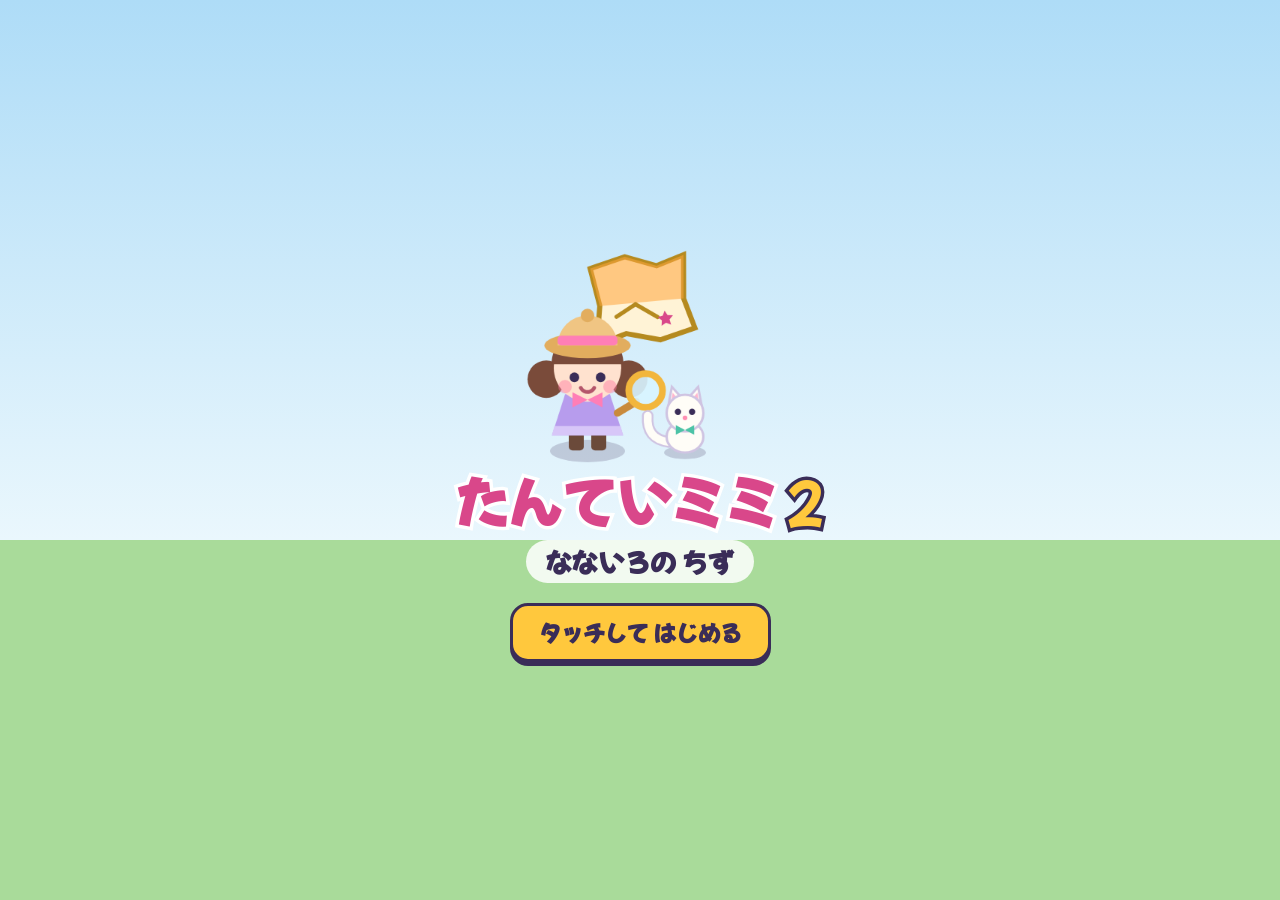
==== mimi2/index.html @ 29fbbd77 "たんていミミ2の1話「えき」を追加(試作) 1作目の反省(手順が多く冗長)をふまえ、別作品として作成。 遊び方を「みる・とく・つかう」だけに減らした。  - 手紙・カギ・てちょう・さがすボタン・十字ボ" ====
<!DOCTYPE html>
<html lang="ja">
<head>
<meta charset="utf-8">
<meta name="viewport" content="width=device-width, initial-scale=1, viewport-fit=cover">
<title>たんていミミ2 なないろの ちず</title>
<link rel="stylesheet" href="https://fonts.googleapis.com/css2?family=Mochiy+Pop+One&family=Zen+Maru+Gothic:wght@500;700&display=swap">
<link rel="stylesheet" href="style.css">
</head>
<body>
<!--APP-->
<div id="app">
  <button id="title" class="title" type="button" aria-label="はじめる">
    <canvas id="titleArt" width="480" height="300" aria-hidden="true"></canvas>
    <span class="logo">たんていミミ<b>2</b></span>
    <span class="sub">なないろの ちず</span>
    <span class="start">タッチして はじめる</span>
  </button>

  <section id="game" class="game" hidden>
    <div class="hud">
      <button id="btnHome" class="sys" type="button" aria-label="タイトルに もどる">
        <svg viewBox="0 0 24 24" aria-hidden="true"><path d="M4 11l8-7 8 7M6.5 10v9h11v-9M10.5 19v-5h3v5"/></svg>
      </button>
      <b id="stageName">1話 えき</b>
      <span id="pieces" class="pieces" aria-label="ちずの かけら"></span>
      <button id="btnSound" class="sys" type="button" aria-label="おと" aria-pressed="true">
        <svg viewBox="0 0 24 24" aria-hidden="true"><path d="M4 9.5v5h3.5l4.5 4v-13l-4.5 4z"/><path class="on" d="M15.5 9a4 4 0 010 6M18 6.5a7.5 7.5 0 010 11"/><path class="off" d="M15.5 9.5l5 5M20.5 9.5l-5 5"/></svg>
      </button>
    </div>
    <div class="field" id="field"><canvas id="cv" aria-label="えきの マップ"></canvas></div>
    <div class="talk">
      <canvas id="face" width="120" height="120" aria-hidden="true"></canvas>
      <p id="say" aria-live="polite"></p>
      <div id="tray" class="tray"></div>
      <button id="btnAgain" class="btn" type="button" hidden>もういちど あそぶ</button>
    </div>
  </section>

  <div id="modal" class="modal" hidden><div class="panel" id="panel" role="dialog" aria-modal="true"></div></div>
</div>
<!--/APP-->
<script src="game.js"></script>
</body>
</html>
---- mimi2/style.css ----
/* たんていミミ2 — がめんは「マップ」と「ふきだし」だけ。ボタンは おかない */
:root{
  --bg:#F3EFFB; --surface:#FFFFFF; --ink:#3A2D58; --ink-soft:#6E6390;
  --line:#DCD3F0; --berry:#D9478A; --star:#FFC83D; --mint:#2E9C82;
  --display:"Mochiy Pop One","Zen Maru Gothic","Hiragino Maru Gothic ProN",sans-serif;
  --body:"Zen Maru Gothic","Hiragino Maru Gothic ProN","Yu Gothic",sans-serif;
  color-scheme:light;
}
*{box-sizing:border-box}
[hidden]{display:none!important}
html,body{height:100%;margin:0}
body{background:var(--bg);color:var(--ink);font-family:var(--body);font-weight:700;font-size:17px;line-height:1.5;
  -webkit-user-select:none;user-select:none;-webkit-tap-highlight-color:transparent;overscroll-behavior:none;word-break:keep-all;overflow-wrap:anywhere}
button{font:inherit;color:inherit;cursor:pointer;touch-action:manipulation}
button:focus-visible{outline:3px solid var(--berry);outline-offset:2px}
h2{font-family:var(--display);font-weight:400;margin:0;line-height:1.4;text-wrap:balance}
#app{height:100%;display:flex;flex-direction:column}

/* ---- タイトル ---- */
.title{flex:1;border:0;margin:0;display:flex;flex-direction:column;align-items:center;justify-content:center;gap:6px;
  padding:16px max(16px,env(safe-area-inset-right,0px)) 16px max(16px,env(safe-area-inset-left,0px));
  background:linear-gradient(#AEDCF7,#EAF7FD 60%,#A9DB9A 60%)}
.title canvas{width:min(360px,86%);height:auto}
.logo{font-family:var(--display);font-size:clamp(32px,9vw,54px);color:var(--berry);-webkit-text-stroke:7px #fff;paint-order:stroke fill;line-height:1.2}
.logo b{font-weight:400;color:var(--star);-webkit-text-stroke:7px var(--ink);margin-left:.1em}
.sub{font-family:var(--display);font-size:clamp(18px,5vw,26px);background:rgba(255,255,255,.85);border-radius:999px;padding:2px 20px}
.start{margin-top:14px;font-family:var(--display);font-size:clamp(18px,5vw,22px);padding:10px 26px;border-radius:18px;border:3px solid var(--ink);background:var(--star);box-shadow:0 4px 0 var(--ink);animation:bob 1.6s ease-in-out infinite}
@keyframes bob{50%{transform:translateY(-5px)}}

/* ---- ゲーム ---- */
.game{flex:1;min-height:0;display:grid;gap:8px;grid-template-rows:auto 1fr auto;grid-template-areas:"hud" "field" "talk";
  padding:8px max(10px,env(safe-area-inset-right,0px)) 10px max(10px,env(safe-area-inset-left,0px))}
.hud{grid-area:hud;display:flex;align-items:center;gap:8px}
.hud b{font-family:var(--display);font-weight:400;font-size:16px;margin-right:auto;white-space:nowrap}
.sys{flex:none;width:34px;height:34px;padding:0;display:grid;place-items:center;border-radius:50%;border:0;background:transparent;color:var(--ink-soft);opacity:.75}
.sys svg{width:22px;height:22px;fill:none;stroke:currentColor;stroke-width:1.9;stroke-linecap:round;stroke-linejoin:round}
.sys .off{display:none}
.sys[aria-pressed=false] .on{display:none}
.sys[aria-pressed=false] .off{display:inline}
.pieces{display:flex;gap:3px;padding:3px 8px;border-radius:999px;background:var(--surface);border:2px solid var(--line)}
.pieces i{width:15px;height:15px;border-radius:4px;border:2px solid var(--line);transform:rotate(45deg) scale(.8)}
.pieces i.got{border-color:var(--ink);animation:pop .6s}
@keyframes pop{0%{transform:rotate(45deg) scale(.2)}60%{transform:rotate(45deg) scale(1.3)}100%{transform:rotate(45deg) scale(.8)}}
.field{grid-area:field;position:relative;min-width:0;min-height:0}
#cv{position:absolute;left:50%;top:50%;transform:translate(-50%,-50%);border:3px solid var(--ink);border-radius:16px;background:#EAE4F3;touch-action:none;cursor:pointer}
/* ふきだし: たかさは いつも おなじ。うえに ことば 1ぶん、したに カード */
.talk{grid-area:talk;display:grid;grid-template-columns:52px minmax(0,1fr);grid-template-rows:56px 62px;gap:2px 10px;align-items:center;
  background:var(--surface);border:3px solid var(--ink);border-radius:18px;padding:6px 12px}
.talk>canvas{width:52px;height:52px}
.talk p{margin:0;font-size:clamp(14.5px,4vw,18px);line-height:1.45;max-height:100%;overflow:hidden}
.tray{grid-column:1/-1;display:flex;justify-content:center;align-items:center;gap:8px;height:100%}
.talk .btn{grid-column:1/-1;justify-self:center}
.talk:has(#btnAgain:not([hidden])) .tray{display:none}
@media (orientation:landscape){
  .game{grid-template-columns:minmax(0,1fr) minmax(220px,36%);grid-template-rows:auto 1fr;grid-template-areas:"hud hud" "field talk"}
  .talk{align-self:center;grid-template-rows:minmax(86px,auto) 70px}
}

/* ---- カード ---- */
.card{position:relative;display:inline-flex;align-items:center;gap:6px;height:54px;padding:3px 12px 3px 6px;background:#fff;border:3px solid var(--ink);border-radius:12px;box-shadow:0 3px 0 var(--ink);white-space:nowrap}
.card canvas{width:42px;height:42px;flex:none}
.card b{font-family:var(--display);font-weight:400;font-size:clamp(15px,4.2vw,19px)}
.card.new{animation:cardin .7s cubic-bezier(.3,1.7,.5,1) both}
.card.glow{border-color:#E69B00;box-shadow:0 3px 0 #E69B00,0 0 0 5px rgba(255,200,61,.8)}
@keyframes cardin{0%{transform:translateY(-34px) scale(.3) rotate(-14deg);opacity:0}100%{transform:none;opacity:1}}

/* ---- ちかくで みる がめん ---- */
.btn{font-family:var(--display);font-weight:400;font-size:19px;padding:9px 22px;border-radius:18px;border:3px solid var(--ink);background:var(--star);box-shadow:0 4px 0 var(--ink)}
.btn:active{transform:translateY(3px);box-shadow:0 1px 0 var(--ink)}
.modal{position:fixed;inset:0;background:rgba(58,45,88,.45);display:grid;place-items:center;padding:14px;z-index:5}
.panel{position:relative;background:var(--surface);border:3px solid var(--ink);border-radius:24px;padding:18px 16px;width:min(520px,100%);max-height:100%;overflow:auto;
  display:flex;flex-direction:column;align-items:center;gap:12px;text-align:center}
.panel h2{font-size:clamp(19px,4.8vw,25px)}
.panel canvas.pic{width:auto;height:auto;max-width:min(440px,100%);max-height:40vh;border-radius:16px}
.close{position:absolute;right:8px;top:8px;width:38px;height:38px;border-radius:50%;border:0;background:var(--bg);font-size:20px;line-height:1;color:var(--ink-soft)}
.row{display:flex;flex-wrap:wrap;gap:10px;justify-content:center}
.choice{min-width:68px;min-height:62px;padding:6px 14px;border-radius:18px;border:3px solid var(--ink);background:var(--bg);box-shadow:0 4px 0 var(--ink);
  font-family:var(--display);font-weight:400;font-size:24px;display:flex;align-items:center;justify-content:center;gap:4px}
.choice small{font-size:.62em}
.choice:active{transform:translateY(3px);box-shadow:0 1px 0 var(--ink)}
.choice.no{animation:shake .35s}
.choice:disabled{opacity:.7}
@keyframes shake{25%{transform:translateX(-6px)}75%{transform:translateX(6px)}}
.fb{margin:0;min-height:1.5em;color:var(--berry)}
.fb.good{color:var(--mint);font-family:var(--display);font-weight:400;font-size:clamp(17px,4.4vw,22px)}
.has{display:flex;align-items:center;gap:8px;font-size:15px;color:var(--ink-soft)}
@media (max-height:480px){
  .game{gap:5px;padding-block:5px}
  .panel{padding:10px 14px;gap:7px;width:min(640px,100%)}
  .panel h2{font-size:19px}
  .panel canvas.pic{max-height:38vh}
  .choice{min-height:48px;font-size:21px}
}
@media (prefers-reduced-motion:reduce){.start,.choice.no,.card.new,.pieces i.got{animation:none}}
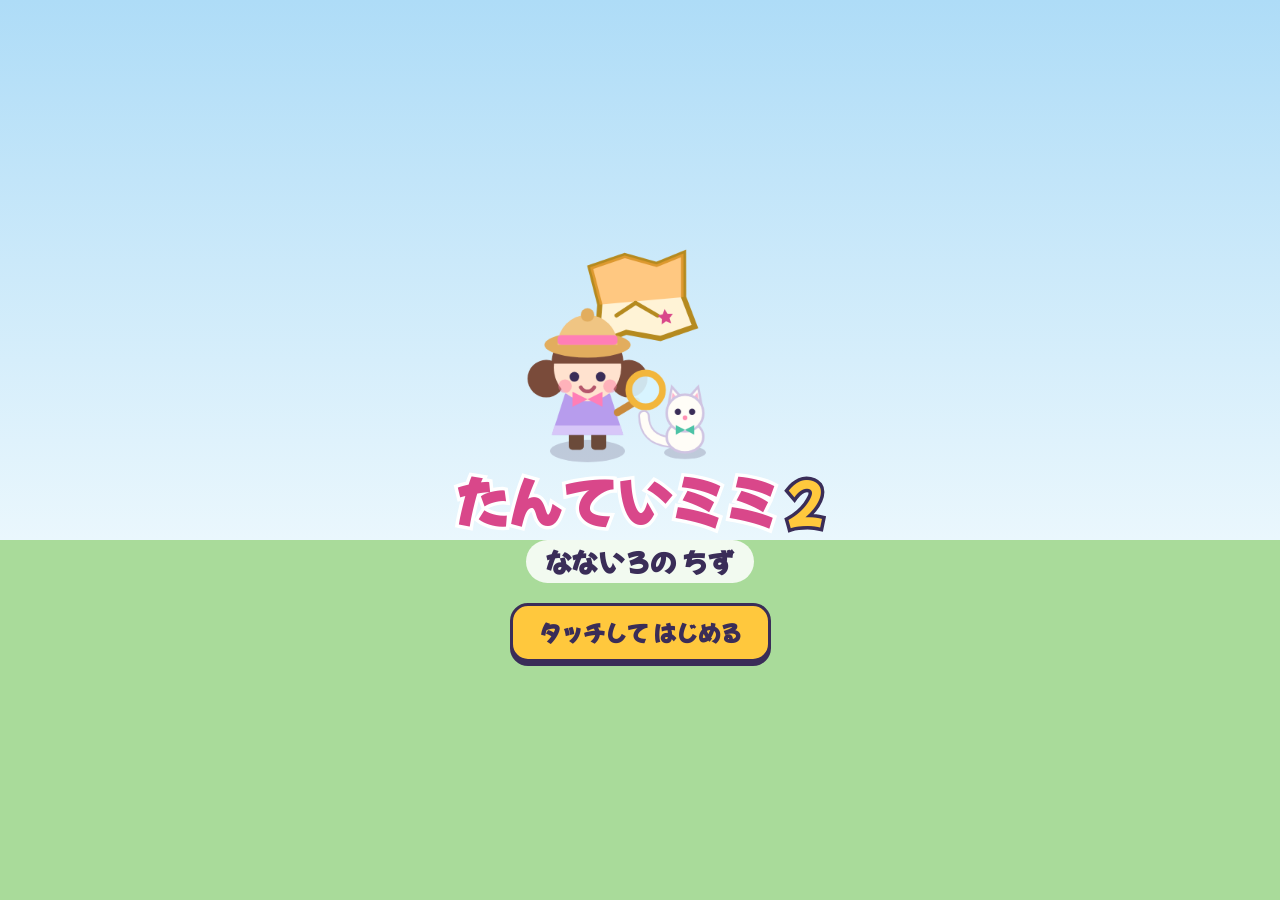
==== commit 6bb420c1: "たんていミミ2にプロローグと町の地図を追加 タイトルの次がいきなり駅で、始まった理由が分からなかった。  - プロローグ(はじめての1回だけ、約6秒): ミミの部屋で宝石が光り、   7色のかけらに割" ====
--- a/mimi2/index.html
+++ b/mimi2/index.html
@@ -17,6 +17,20 @@
     <span class="start">タッチして はじめる</span>
   </button>
 
+  <section id="prologue" class="story" hidden>
+    <canvas id="proCv" width="480" height="360" aria-hidden="true"></canvas>
+    <p id="proSay" class="story-say" aria-live="polite"></p>
+    <button id="btnSkip" class="skip" type="button">とばす ▶</button>
+  </section>
+
+  <section id="mapScreen" class="story" hidden>
+    <button id="mapHome" class="sys" type="button" aria-label="タイトルに もどる">
+      <svg viewBox="0 0 24 24" aria-hidden="true"><path d="M4 11l8-7 8 7M6.5 10v9h11v-9M10.5 19v-5h3v5"/></svg>
+    </button>
+    <canvas id="mapCv" width="480" height="300" aria-label="まちの ちず"></canvas>
+    <p id="mapSay" class="story-say" aria-live="polite"></p>
+  </section>
+
   <section id="game" class="game" hidden>
     <div class="hud">
       <button id="btnHome" class="sys" type="button" aria-label="タイトルに もどる">
@@ -33,7 +47,7 @@
       <canvas id="face" width="120" height="120" aria-hidden="true"></canvas>
       <p id="say" aria-live="polite"></p>
       <div id="tray" class="tray"></div>
-      <button id="btnAgain" class="btn" type="button" hidden>もういちど あそぶ</button>
+      <button id="btnAgain" class="btn" type="button" hidden>ちずに もどる</button>
     </div>
   </section>
 
--- a/mimi2/style.css
+++ b/mimi2/style.css
@@ -92,3 +92,18 @@
   .choice{min-height:48px;font-size:21px}
 }
 @media (prefers-reduced-motion:reduce){.start,.choice.no,.card.new,.pieces i.got{animation:none}}
+
+/* ---- プロローグと ちず ---- */
+.story{position:relative;flex:1;min-height:0;display:flex;flex-direction:column;align-items:center;justify-content:center;gap:12px;
+  padding:16px max(16px,env(safe-area-inset-right,0px)) 16px max(16px,env(safe-area-inset-left,0px));background:#2B2452}
+#mapScreen{background:var(--bg)}
+.story canvas{width:auto;height:auto;max-width:100%;max-height:calc(100% - 90px);border-radius:18px;border:3px solid var(--ink);touch-action:manipulation}
+#mapCv{cursor:pointer}
+.story-say{margin:0;min-height:2.8em;max-width:30em;display:grid;place-items:center;text-align:center;font-family:var(--display);font-weight:400;font-size:clamp(17px,4.6vw,23px);line-height:1.4;
+  background:var(--surface);border:3px solid var(--ink);border-radius:18px;padding:6px 18px}
+.skip{position:absolute;right:max(12px,env(safe-area-inset-right,0px));top:12px;font-size:14px;padding:4px 14px;border-radius:999px;border:2px solid rgba(255,255,255,.5);background:transparent;color:#fff;opacity:.8}
+#mapHome{position:absolute;left:max(10px,env(safe-area-inset-left,0px));top:8px}
+
+/* プロローグと ちずの えは、がめんに あわせて おおきく */
+#proCv{width:min(100%,760px,calc((100dvh - 150px) * 1.333));max-height:none}
+#mapCv{width:min(100%,820px,calc((100dvh - 150px) * 1.6));max-height:none}
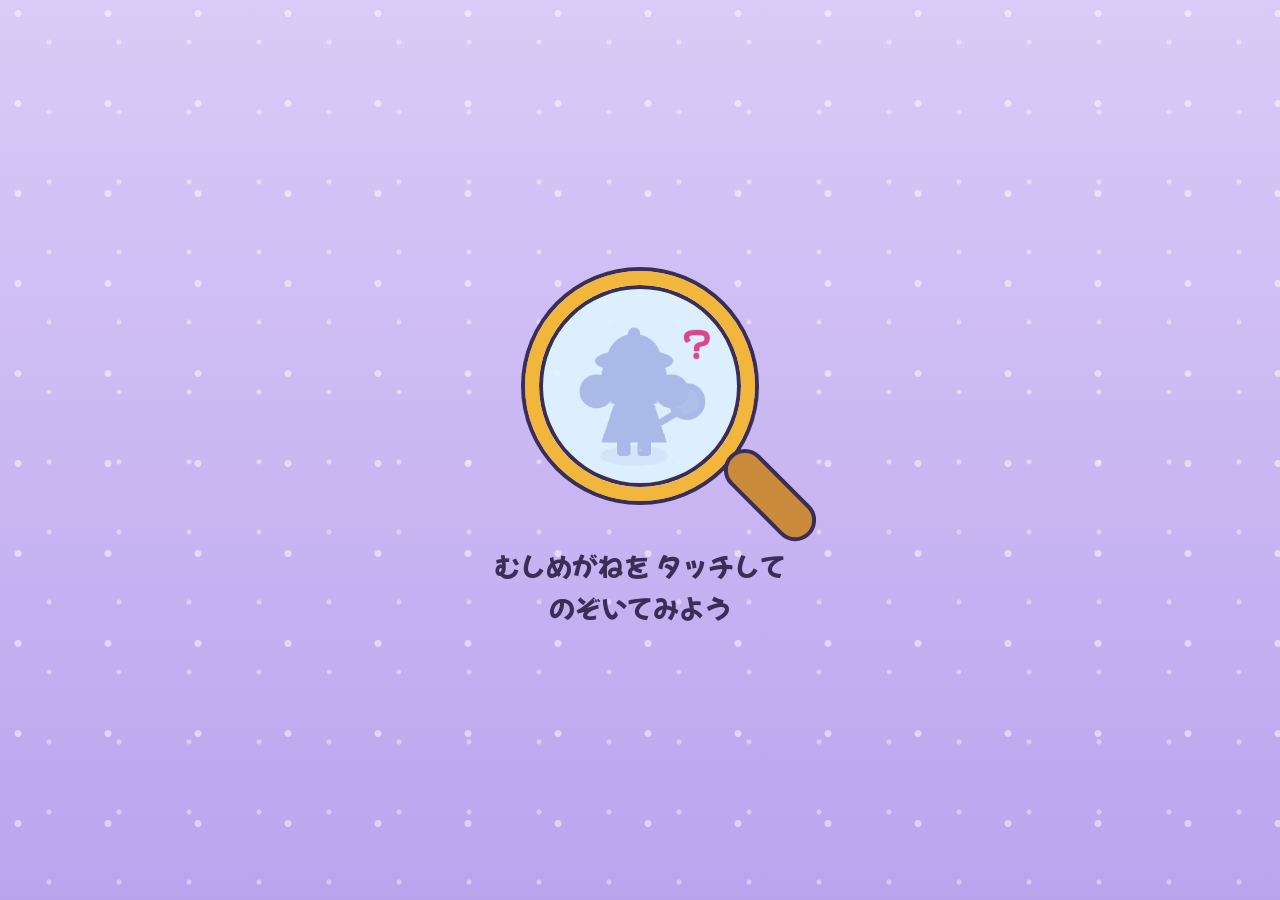
==== commit 13ad8389: "たんていミミ2のタイトル前に、1作目と同じ虫めがねの入口画面を追加 虫めがねをタッチするとレンズが広がってタイトルが現れ、 1作目と同じタイトルの曲が鳴り始める。  Co-Authored-By: C" ====
--- a/mimi2/index.html
+++ b/mimi2/index.html
@@ -51,6 +51,11 @@
     </div>
   </section>
 
+  <button id="gate" class="gate" type="button" aria-label="むしめがねを タッチして はじめる">
+    <span class="lens" id="lens"><canvas id="lensArt" width="240" height="240" aria-hidden="true"></canvas></span>
+    <span class="gate-say">むしめがねを タッチして<br>のぞいてみよう</span>
+  </button>
+
   <div id="modal" class="modal" hidden><div class="panel" id="panel" role="dialog" aria-modal="true"></div></div>
 </div>
 <!--/APP-->
--- a/mimi2/style.css
+++ b/mimi2/style.css
@@ -107,3 +107,23 @@
 /* プロローグと ちずの えは、がめんに あわせて おおきく */
 #proCv{width:min(100%,760px,calc((100dvh - 150px) * 1.333));max-height:none}
 #mapCv{width:min(100%,820px,calc((100dvh - 150px) * 1.6));max-height:none}
+
+/* ---- いりぐち: むしめがねを タッチすると、レンズが ひろがって タイトルが あらわれる ---- */
+.gate{position:fixed;inset:0;z-index:8;border:0;margin:0;padding:24px 16px;display:flex;flex-direction:column;align-items:center;justify-content:center;gap:clamp(20px,6vh,44px);
+  color:var(--ink);font-family:var(--display);font-weight:400;font-size:clamp(19px,5vw,26px);line-height:1.6;
+  background:radial-gradient(circle at 20% 15%,rgba(255,255,255,.5) 0 3px,transparent 4px) 0 0/90px 90px,
+             radial-gradient(circle at 70% 60%,rgba(255,255,255,.4) 0 2px,transparent 3px) 0 0/70px 70px,
+             linear-gradient(#D9CBF7,#BBA4EE);
+  --cx:50%;--cy:50%;--r:0px;
+  -webkit-mask-image:radial-gradient(circle at var(--cx) var(--cy),transparent var(--r),#000 calc(var(--r) + 1px));
+          mask-image:radial-gradient(circle at var(--cx) var(--cy),transparent var(--r),#000 calc(var(--r) + 1px))}
+.lens{position:relative;width:min(52vw,36vh,230px);aspect-ratio:1;border-radius:50%;border:clamp(9px,2.6vw,14px) solid #F2B63C;
+  box-shadow:0 0 0 4px var(--ink),inset 0 0 0 4px var(--ink);background:rgba(222,246,255,.9);animation:lenspulse 2.4s ease-in-out infinite}
+.lens::after{content:"";position:absolute;left:84%;top:84%;width:17%;height:52%;border-radius:999px;background:#C98A3C;border:4px solid var(--ink);transform-origin:50% 0;transform:rotate(-45deg)}
+.lens canvas{position:absolute;inset:6%;width:88%;height:88%;border-radius:50%}
+.gate.open .lens{animation:none}
+.gate.open .lens canvas,.gate.open .gate-say{opacity:0;transition:opacity .2s}
+.gate.open .lens{background:transparent}
+@keyframes lenspulse{0%,100%{transform:scale(1)}50%{transform:scale(1.05)}}
+@media (prefers-reduced-motion:reduce){.lens{animation:none}}
+
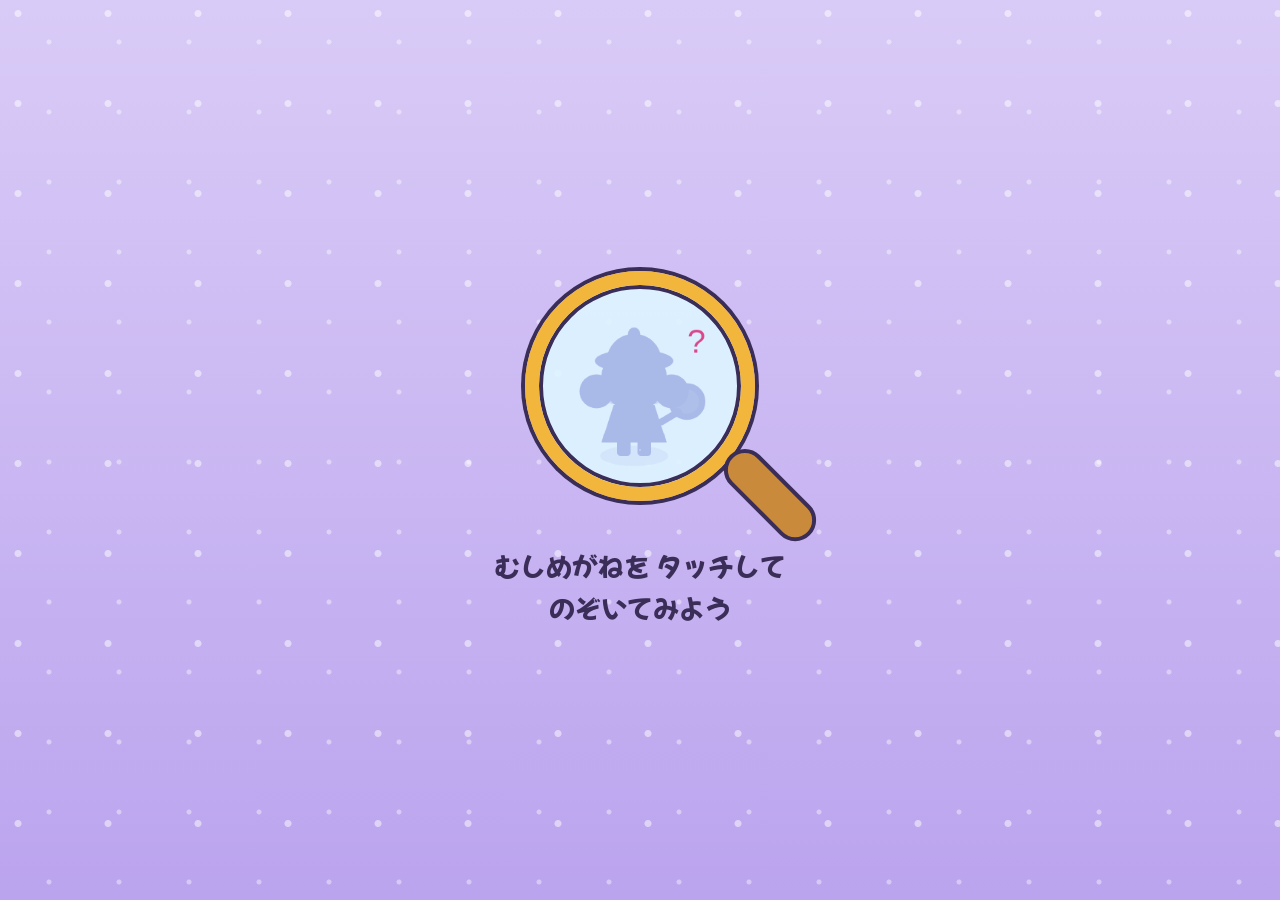
==== commit b3501b88: "たんていミミ2に2話「としょかん」を追加し、話ごとの仕組みを共通化 - フクロウのメモ(たしざん)→案内板(数の並び)→たなの色、の3段の謎 - 2話は1話のかけらを集めると地図で行けるようになる -" ====
--- a/mimi2/index.html
+++ b/mimi2/index.html
@@ -33,7 +33,7 @@
 
   <section id="game" class="game" hidden>
     <div class="hud">
-      <button id="btnHome" class="sys" type="button" aria-label="タイトルに もどる">
+      <button id="btnHome" class="sys" type="button" aria-label="ちずに もどる">
         <svg viewBox="0 0 24 24" aria-hidden="true"><path d="M4 11l8-7 8 7M6.5 10v9h11v-9M10.5 19v-5h3v5"/></svg>
       </button>
       <b id="stageName">1話 えき</b>
@@ -43,7 +43,8 @@
       </button>
     </div>
     <div class="field" id="field"><canvas id="cv" aria-label="えきの マップ"></canvas></div>
-    <div class="talk">
+    <div class="talk" id="talk">
+      <button id="btnSkip2" class="skip2" type="button" hidden>とばす ▶</button>
       <canvas id="face" width="120" height="120" aria-hidden="true"></canvas>
       <p id="say" aria-live="polite"></p>
       <div id="tray" class="tray"></div>
--- a/mimi2/style.css
+++ b/mimi2/style.css
@@ -127,3 +127,16 @@
 @keyframes lenspulse{0%,100%{transform:scale(1)}50%{transform:scale(1.05)}}
 @media (prefers-reduced-motion:reduce){.lens{animation:none}}
 
+
+/* ---- はなしの プロローグ: はなしている ひとの かおを おおきく ---- */
+.talk{position:relative}
+.talk.big{grid-template-columns:96px minmax(0,1fr);cursor:pointer}
+.talk.big>canvas{width:92px;height:92px;grid-row:1/3;align-self:center;background:#F3EFFB;border-radius:50%;border:3px solid var(--ink)}
+.talk.big p{grid-row:1/3;font-size:clamp(16px,4.4vw,20px);line-height:1.5}
+.talk.big .tray{display:none}
+.talk.big::after{content:"▼";position:absolute;right:14px;bottom:6px;font-size:13px;color:var(--ink-soft);animation:bob 1s ease-in-out infinite}
+.skip2{position:absolute;right:8px;top:-34px;font-size:13px;padding:3px 12px;border-radius:999px;border:2px solid var(--line);background:var(--surface);color:var(--ink-soft);z-index:1}
+
+/* いろを えらぶ ボタン(2話の たな) */
+.choice.col{flex-direction:column;gap:2px;min-width:84px;padding:6px 10px}
+.choice .sw{width:34px;height:22px;border-radius:6px;border:2.5px solid var(--ink)}
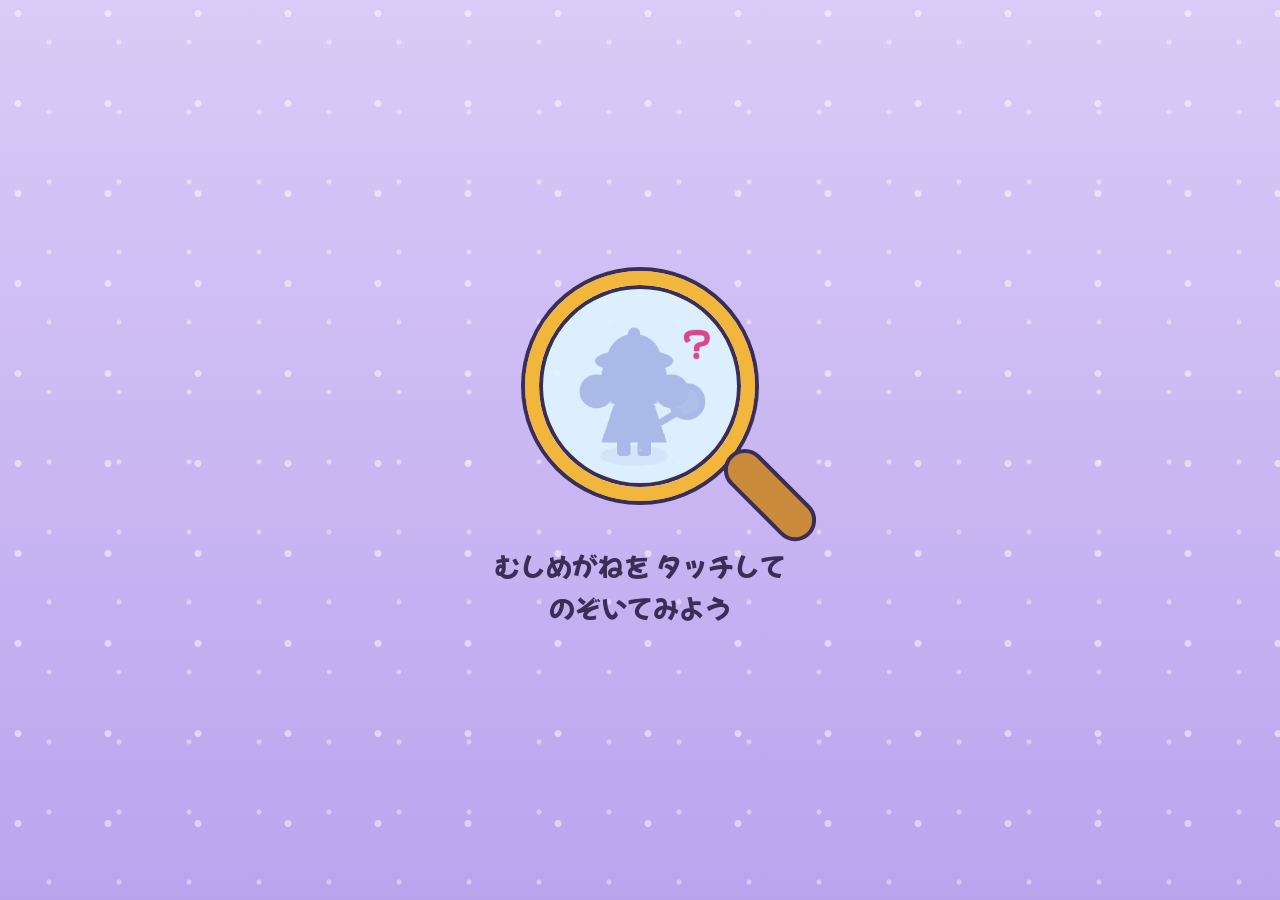
==== commit b87419df: "話に入るときは虫めがねでのぞきこむ演出、地図に戻るときは短い暗転に Co-Authored-By: Claude Opus 5.5 <noreply@anthropic.com> Claude-Ses" ====
--- a/mimi2/index.html
+++ b/mimi2/index.html
@@ -52,6 +52,8 @@
     </div>
   </section>
 
+  <div id="wipe" class="wipe" hidden aria-hidden="true"><span id="wlens" class="wlens"></span></div>
+
   <button id="gate" class="gate" type="button" aria-label="むしめがねを タッチして はじめる">
     <span class="lens" id="lens"><canvas id="lensArt" width="240" height="240" aria-hidden="true"></canvas></span>
     <span class="gate-say">むしめがねを タッチして<br>のぞいてみよう</span>
--- a/mimi2/style.css
+++ b/mimi2/style.css
@@ -140,3 +140,12 @@
 /* いろを えらぶ ボタン(2話の たな) */
 .choice.col{flex-direction:column;gap:2px;min-width:84px;padding:6px 10px}
 .choice .sw{width:34px;height:22px;border-radius:6px;border:2.5px solid var(--ink)}
+
+/* ---- ばめんの きりかえ: むしめがねで のぞきこむ / あんてん ---- */
+.wipe{position:fixed;inset:0;z-index:7;background:#2B2452;--cx:50%;--cy:50%;--r:9999px;
+  -webkit-mask-image:radial-gradient(circle at var(--cx) var(--cy),transparent var(--r),#000 calc(var(--r) + 1px));
+          mask-image:radial-gradient(circle at var(--cx) var(--cy),transparent var(--r),#000 calc(var(--r) + 1px))}
+.wipe.fade{-webkit-mask-image:none;mask-image:none}
+.wipe.fade .wlens{display:none}
+.wlens{position:absolute;box-sizing:border-box;border-radius:50%;border:10px solid #F2B63C;box-shadow:0 0 0 3px var(--ink),inset 0 0 0 3px var(--ink);transform-origin:50% 50%}
+.wlens::after{content:"";position:absolute;left:84%;top:84%;width:17%;height:52%;border-radius:999px;background:#C98A3C;border:3px solid var(--ink);transform-origin:50% 0;transform:rotate(-45deg)}
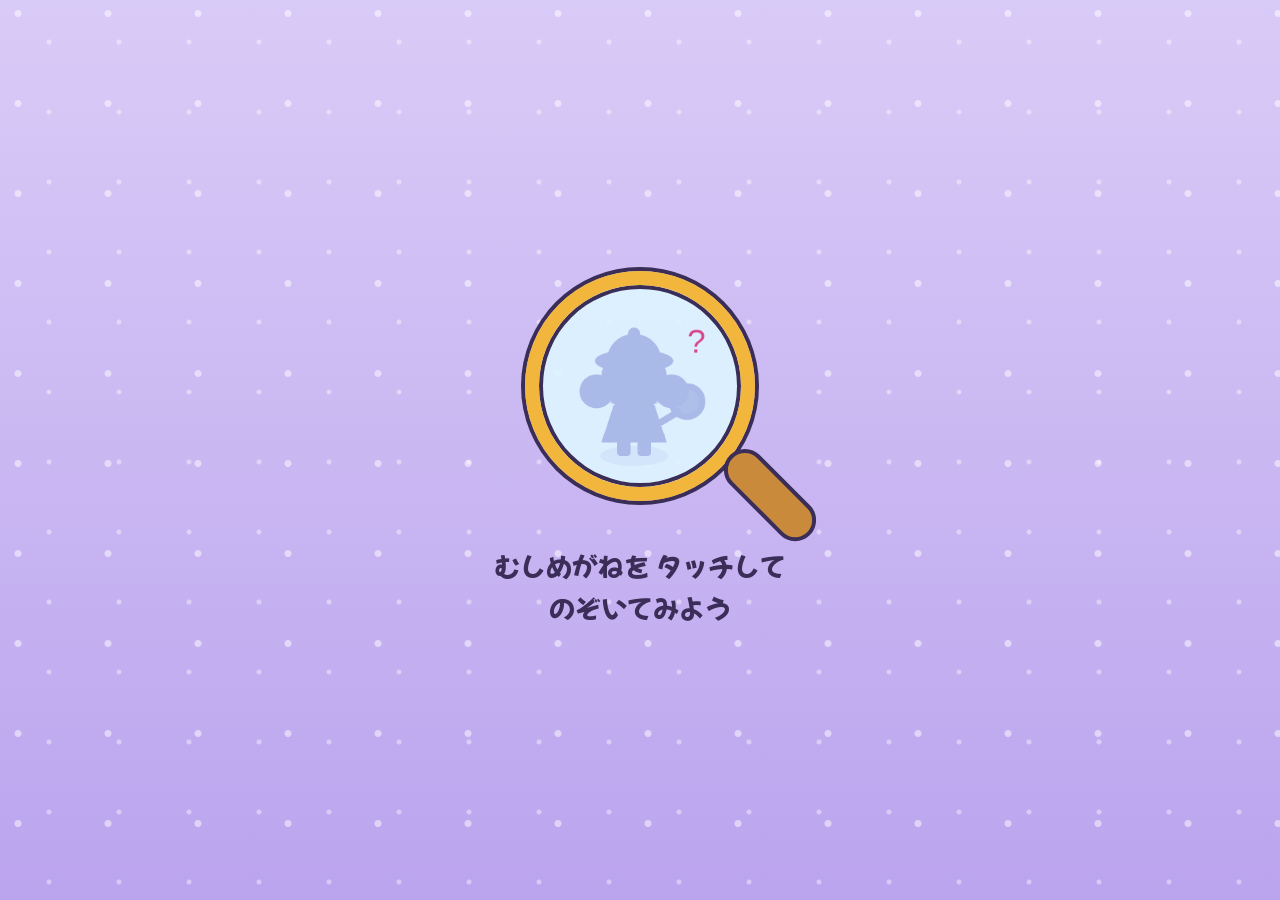
==== commit 9f02344e: "たんていミミ2のタイトルを1作目と同じ形に(3人分のセーブ、歩くミミとシロ) - 背景は夕焼けの町と7色のかけらで1作目と区別 - 前のセーブはうさぎのデータに引きつぐ - 地図とゲーム中に、遊んでい" ====
--- a/mimi2/index.html
+++ b/mimi2/index.html
@@ -10,12 +10,16 @@
 <body>
 <!--APP-->
 <div id="app">
-  <button id="title" class="title" type="button" aria-label="はじめる">
-    <canvas id="titleArt" width="480" height="300" aria-hidden="true"></canvas>
-    <span class="logo">たんていミミ<b>2</b></span>
-    <span class="sub">なないろの ちず</span>
-    <span class="start">タッチして はじめる</span>
-  </button>
+  <section id="title" class="title">
+    <canvas id="titleBg" class="title-bg" aria-hidden="true"></canvas>
+    <div class="title-inner">
+      <h1 class="logo">たんていミミ<b>2</b></h1>
+      <span class="sub">なないろの ちず</span>
+      <canvas id="titleArt" width="640" height="240" aria-hidden="true"></canvas>
+      <p class="pick">あそぶ ひとの マークを えらんでね</p>
+      <div id="slots" class="slots"></div>
+    </div>
+  </section>
 
   <section id="prologue" class="story" hidden>
     <canvas id="proCv" width="480" height="360" aria-hidden="true"></canvas>
@@ -27,6 +31,7 @@
     <button id="mapHome" class="sys" type="button" aria-label="タイトルに もどる">
       <svg viewBox="0 0 24 24" aria-hidden="true"><path d="M4 11l8-7 8 7M6.5 10v9h11v-9M10.5 19v-5h3v5"/></svg>
     </button>
+    <canvas id="mapWho" class="who-icon map-who" width="72" height="72" role="img"></canvas>
     <canvas id="mapCv" width="480" height="300" aria-label="まちの ちず"></canvas>
     <p id="mapSay" class="story-say" aria-live="polite"></p>
   </section>
@@ -36,6 +41,7 @@
       <button id="btnHome" class="sys" type="button" aria-label="ちずに もどる">
         <svg viewBox="0 0 24 24" aria-hidden="true"><path d="M4 11l8-7 8 7M6.5 10v9h11v-9M10.5 19v-5h3v5"/></svg>
       </button>
+      <canvas id="who" class="who-icon" width="72" height="72" role="img"></canvas>
       <b id="stageName">1話 えき</b>
       <span id="pieces" class="pieces" aria-label="ちずの かけら"></span>
       <button id="btnSound" class="sys" type="button" aria-label="おと" aria-pressed="true">
--- a/mimi2/style.css
+++ b/mimi2/style.css
@@ -17,14 +17,40 @@
 #app{height:100%;display:flex;flex-direction:column}
 
 /* ---- タイトル ---- */
-.title{flex:1;border:0;margin:0;display:flex;flex-direction:column;align-items:center;justify-content:center;gap:6px;
-  padding:16px max(16px,env(safe-area-inset-right,0px)) 16px max(16px,env(safe-area-inset-left,0px));
-  background:linear-gradient(#AEDCF7,#EAF7FD 60%,#A9DB9A 60%)}
-.title canvas{width:min(360px,86%);height:auto}
-.logo{font-family:var(--display);font-size:clamp(32px,9vw,54px);color:var(--berry);-webkit-text-stroke:7px #fff;paint-order:stroke fill;line-height:1.2}
+.title{flex:1;min-height:0;position:relative;overflow:auto;display:flex;background:#FFD9A8;
+  padding:12px max(12px,env(safe-area-inset-right,0px)) 12px max(12px,env(safe-area-inset-left,0px))}
+.title-bg{position:absolute;left:0;top:0;width:100%;height:100%}
+.title-inner{position:relative;margin:auto;display:flex;flex-direction:column;align-items:center;gap:10px;text-align:center;max-width:680px;width:100%}
+#titleArt{width:min(430px,100%);height:auto}
+h1.logo{margin:0}
+.logo{font-family:var(--display);font-weight:400;font-size:clamp(32px,9vw,54px);color:var(--berry);-webkit-text-stroke:7px #fff;paint-order:stroke fill;line-height:1.2}
 .logo b{font-weight:400;color:var(--star);-webkit-text-stroke:7px var(--ink);margin-left:.1em}
 .sub{font-family:var(--display);font-size:clamp(18px,5vw,26px);background:rgba(255,255,255,.85);border-radius:999px;padding:2px 20px}
-.start{margin-top:14px;font-family:var(--display);font-size:clamp(18px,5vw,22px);padding:10px 26px;border-radius:18px;border:3px solid var(--ink);background:var(--star);box-shadow:0 4px 0 var(--ink);animation:bob 1.6s ease-in-out infinite}
+.pick{margin:0;color:var(--ink);background:rgba(255,255,255,.85);border-radius:999px;padding:2px 18px}
+.slots{display:grid;grid-template-columns:repeat(3,minmax(0,1fr));gap:10px;width:100%}
+.slot{display:flex;flex-direction:column;align-items:center;gap:8px}
+.slot-main{width:100%;display:flex;flex-direction:column;align-items:center;gap:4px;padding:14px 10px 12px;
+  background:var(--surface);border:3px solid var(--ink);border-radius:22px;box-shadow:0 5px 0 var(--ink)}
+.slot-main:active{transform:translateY(3px);box-shadow:0 2px 0 var(--ink)}
+.slot-main canvas{width:min(84px,100%);height:auto}
+.slot-main .who{font-family:var(--display);font-weight:400;font-size:clamp(16px,4vw,20px)}
+.slot-main .state{font-size:clamp(11px,3vw,14px);color:var(--ink-soft);min-height:1.6em}
+.slot-del{position:relative;overflow:hidden;font-size:13px;padding:3px 14px;border-radius:999px;border:2px solid var(--line);background:rgba(255,255,255,.7);color:var(--ink-soft)}
+.slot-del i{position:absolute;inset:0;background:var(--berry);opacity:.3;transform:scaleX(0);transform-origin:left}
+.slot-del.hold i{transform:scaleX(1);transition:transform 1.4s linear}
+.slot-del span{position:relative}
+.who-icon{width:32px;height:32px;flex:none}
+.story canvas.map-who{border:0;border-radius:0;max-width:none;max-height:none;width:32px;height:32px}
+.map-who{position:absolute;left:calc(max(10px,env(safe-area-inset-left,0px)) + 40px);top:9px}
+@media (max-height:480px){
+  #titleArt{width:auto;max-height:26vh}
+  .logo{font-size:28px}.sub{font-size:16px}
+  .title-inner{gap:6px}
+  .slot-main{flex-direction:row;flex-wrap:wrap;justify-content:center;gap:0 10px;padding:6px 8px}
+  .slot-main .who,.slot-main .state{white-space:nowrap}
+  .slot-main canvas{width:48px}
+  .slot-main .state{min-height:0}
+}
 @keyframes bob{50%{transform:translateY(-5px)}}
 
 /* ---- ゲーム ---- */
@@ -91,7 +117,7 @@
   .panel canvas.pic{max-height:38vh}
   .choice{min-height:48px;font-size:21px}
 }
-@media (prefers-reduced-motion:reduce){.start,.choice.no,.card.new,.pieces i.got{animation:none}}
+@media (prefers-reduced-motion:reduce){.choice.no,.card.new,.pieces i.got{animation:none}}
 
 /* ---- プロローグと ちず ---- */
 .story{position:relative;flex:1;min-height:0;display:flex;flex-direction:column;align-items:center;justify-content:center;gap:12px;
@@ -149,3 +175,6 @@
 .wipe.fade .wlens{display:none}
 .wlens{position:absolute;box-sizing:border-box;border-radius:50%;border:10px solid #F2B63C;box-shadow:0 0 0 3px var(--ink),inset 0 0 0 3px var(--ink);transform-origin:50% 50%}
 .wlens::after{content:"";position:absolute;left:84%;top:84%;width:17%;height:52%;border-radius:999px;background:#C98A3C;border:3px solid var(--ink);transform-origin:50% 0;transform:rotate(-45deg)}
+
+/* ちずの ことばは たかさを きめておく(ことばが かわっても ちずが うごかない ように) */
+#mapSay{min-height:0;height:calc(2.8em + 18px);overflow:hidden}
